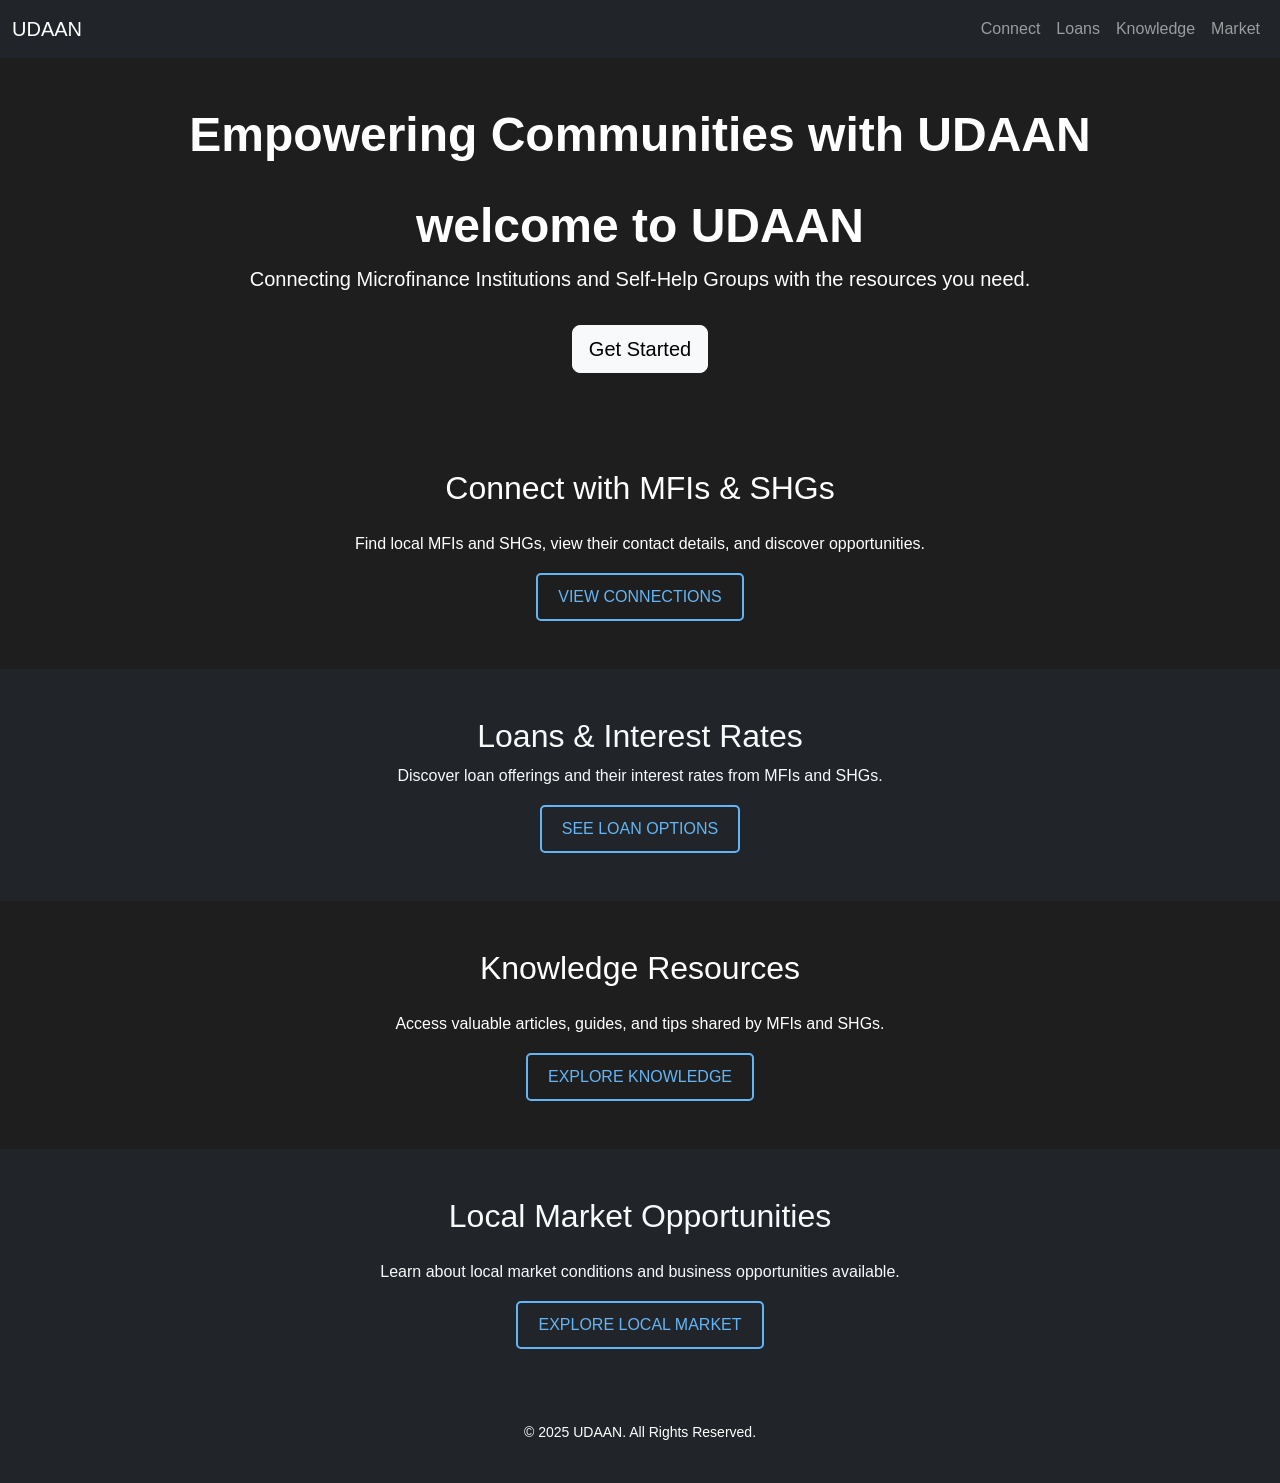
==== index.html @ 5d8a009f "changes" ====
<!DOCTYPE html>
<html lang="en">
<head>
    <meta charset="UTF-8">
    <meta name="viewport" content="width=device-width, initial-scale=1.0">
    <meta http-equiv="X-UA-Compatible" content="ie=edge">
    <title>UDAAN - Empowering through Microfinance</title>
    <link href="https://cdn.jsdelivr.net/npm/bootstrap@5.1.3/dist/css/bootstrap.min.css" rel="stylesheet">
    <link rel="stylesheet" href="styles.css">
</head>
<body class="bg-dark text-white">

    <!-- Navbar -->
    <nav class="navbar navbar-expand-lg navbar-dark bg-dark">
        <div class="container-fluid">
            <a class="navbar-brand" href="#">UDAAN</a>
            <button class="navbar-toggler" type="button" data-bs-toggle="collapse" data-bs-target="#navbarNav" aria-controls="navbarNav" aria-expanded="false" aria-label="Toggle navigation">
                <span class="navbar-toggler-icon"></span>
            </button>
            <div class="collapse navbar-collapse" id="navbarNav">
                <ul class="navbar-nav ms-auto">
                    <li class="nav-item">
                        <a class="nav-link" href="#connect">Connect</a>
                    </li>
                    <li class="nav-item">
                        <a class="nav-link" href="#loans">Loans</a>
                    </li>
                    <li class="nav-item">
                        <a class="nav-link" href="#knowledge">Knowledge</a>
                    </li>
                    <li class="nav-item">
                        <a class="nav-link" href="#market">Market</a>
                    </li>
                </ul>
            </div>
        </div>
    </nav>

    <!-- Hero Section -->
    <header class="hero text-center py-5">
        <div class="container">
            <h1 class="display-4">Empowering Communities with UDAAN</h1><br>
                <h2>welcome to UDAAN</h2>
            <p class="lead">Connecting Microfinance Institutions and Self-Help Groups with the resources you need.</p>
            <a href="#connect" class="btn btn-light btn-lg">Get Started</a>
        </div>
    </header>

    <!-- Connect Section -->
    <section id="connect" class="py-5">
        <div class="container text-center">
            <h2 class="mb-4">Connect with MFIs & SHGs</h2>
            <p>Find local MFIs and SHGs, view their contact details, and discover opportunities.</p>
            <a href="#" class="btn btn-outline-light">View Connections</a>
        </div>
    </section>

    <!-- Loans Section -->
    <section id="loans" class="bg-dark py-5">
        <div class="container text-center">
            <h2 class="text-light mb-8">Loans & Interest Rates</h2>
            <p class="text-light">Discover loan offerings and their interest rates from MFIs and SHGs.</p>
            <button class="btn btn-outline-light" data-bs-toggle="modal" data-bs-target="#loanModal">See Loan Options</button>
        </div>
    </section>

    <!-- Knowledge Section -->
    <section id="knowledge" class="py-5">
        <div class="container text-center">
            <h2 class="mb-4">Knowledge Resources</h2>
            <p>Access valuable articles, guides, and tips shared by MFIs and SHGs.</p>
            <a href="#" class="btn btn-outline-light">Explore Knowledge</a>
        </div>
    </section>

    <!-- Local Market Section -->
    <section id="market" class="bg-dark py-5">
        <div class="container text-center">
            <h2 class="text-light mb-4">Local Market Opportunities</h2>
            <p class="text-light">Learn about local market conditions and business opportunities available.</p>
            <a href="#" class="btn btn-outline-light">Explore Local Market</a>
        </div>
    </section>

    <!-- Footer -->
    <footer class="text-center py-4 bg-dark">
        <p>&copy; 2025 UDAAN. All Rights Reserved.</p>
    </footer>

    <!-- Loan Modal -->
    <div class="modal fade" id="loanModal" tabindex="-1" aria-labelledby="loanModalLabel" aria-hidden="true">
        <div class="modal-dialog">
            <div class="modal-content bg-dark text-white">
                <div class="modal-header">
                    <h5 class="modal-title" id="loanModalLabel">Loan Options</h5>
                    <button type="button" class="btn-close" data-bs-dismiss="modal" aria-label="Close"></button>
                </div>
                <div class="modal-body">
                    <ul>
                        <li><strong>Loan Type:</strong> Microloan - <strong>Interest Rate:</strong> 5%</li>
                        <li><strong>Loan Type:</strong> Education Loan - <strong>Interest Rate:</strong> 6%</li>
                        <li><strong>Loan Type:</strong> Business Loan - <strong>Interest Rate:</strong> 7%</li>
                    </ul>
                </div>
                <div class="modal-footer">
                    <button type="button" class="btn btn-outline-light" data-bs-dismiss="modal">Close</button>
                </div>
            </div>
        </div>
    </div>

    <script src="https://cdn.jsdelivr.net/npm/bootstrap@5.1.3/dist/js/bootstrap.bundle.min.js"></script>
    <script src="scripts.js"></script>
</body>
</html>
---- styles.css ----
body {
    font-family: 'Arial', sans-serif;
    margin: 0;
    line-height: 1.6;
    color: #f0f0f0; /* Light text for better contrast */
    background-color:#F7F9FC ;
}

.hero {
    background-color: #1E1E1E;
    color: white;
    padding: 80px 0;
}

.hero h1 {
    font-size: 3rem;
    font-weight: bold;
}
.hero h2{
    font-size: 3rem;
    font-weight: bold;
}
.hero p {
    font-size: 1.25rem;
    margin-bottom: 30px;
}

section {
    padding: 60px 0;
}

section#connect, section#knowledge, section#market {
    background-color: #1E1E1E;
}

.btn-outline-light {
    background-color: transparent; /* Transparent background for the button */
    border: 2px solid #64B5F6; /* Thicker border for better visibility */
    color: #64B5F6;
    padding: 10px 20px; /* Added padding for a better button size */
    border-radius: 5px; /* Rounded corners for a modern look */
    text-transform: uppercase; /* Uppercase text for emphasis */
    transition: background-color 0.3s, color 0.3s; /* Smooth transition */
    cursor: pointer;
}

.btn-outline-light:hover {
    background-color: #64B5F6;
    color: #fff;
}

footer {
    background-color: #1E1E1E;
    color: white;
   
}

footer p {
    font-size: 0.875rem;
}
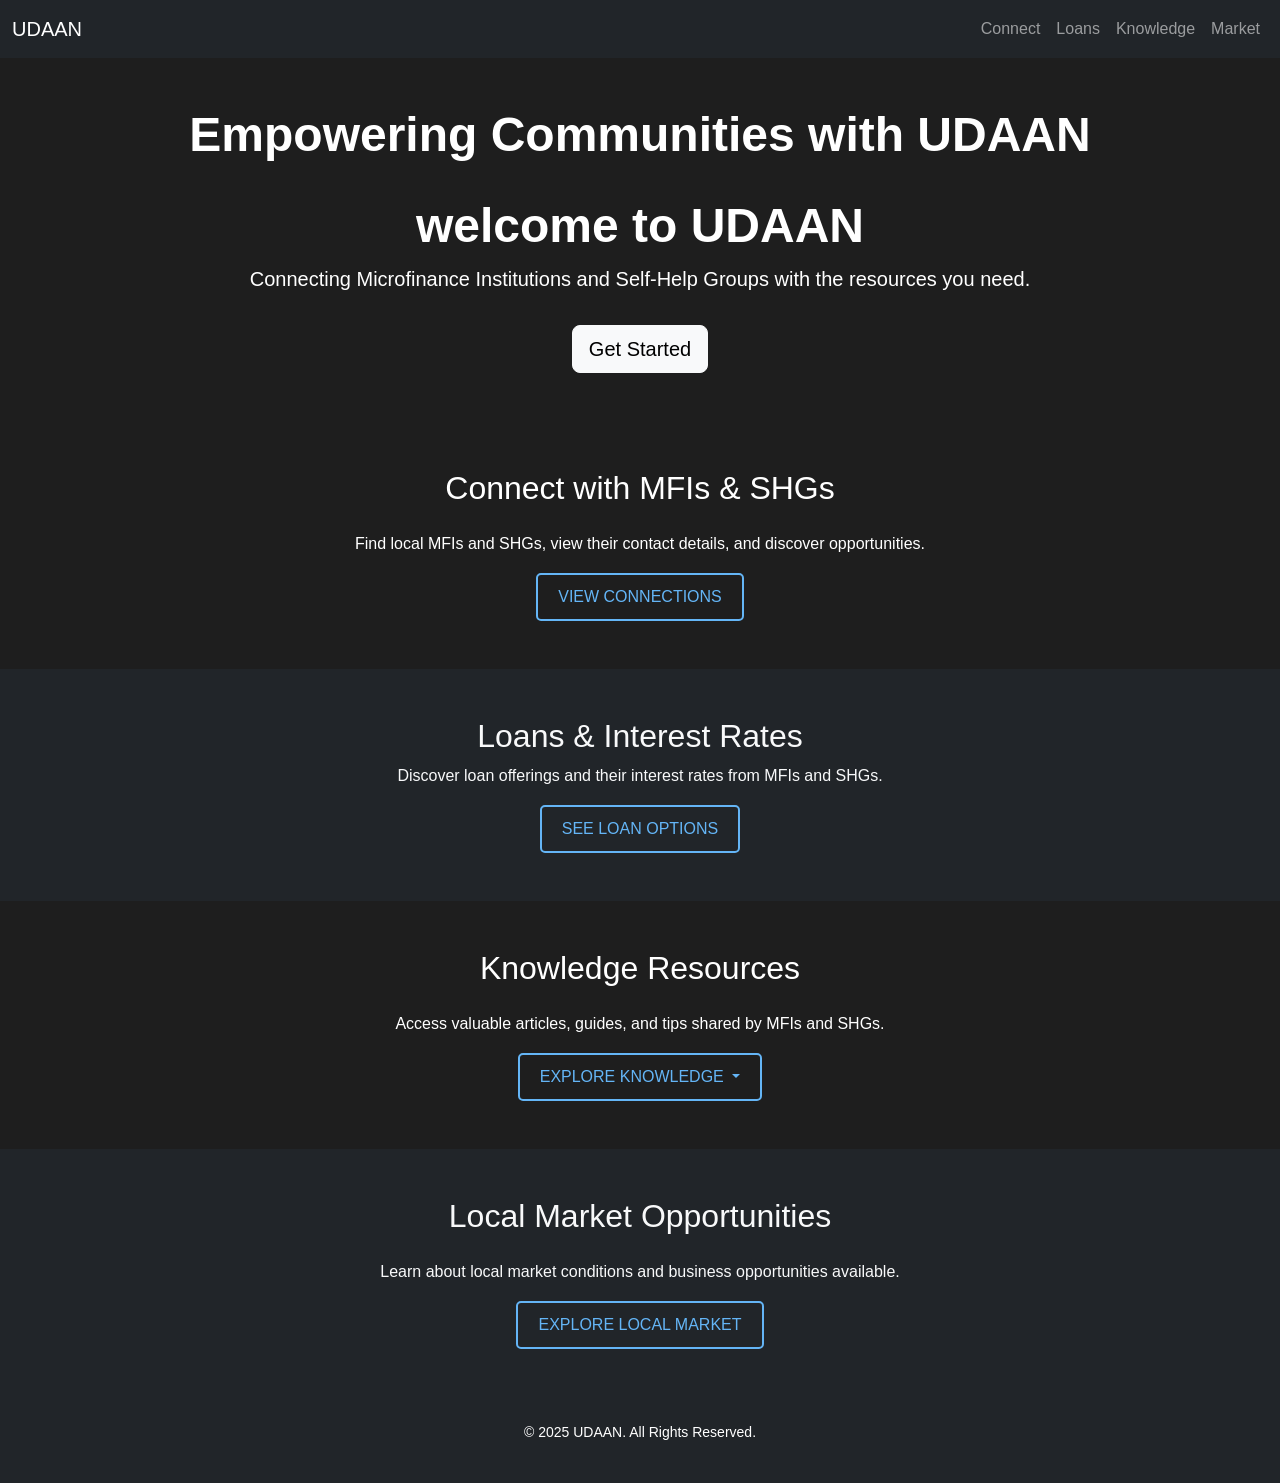
==== commit a02ab34e: "knowledge commit" ====
--- a/index.html
+++ b/index.html
@@ -67,12 +67,22 @@
     <!-- Knowledge Section -->
     <section id="knowledge" class="py-5">
         <div class="container text-center">
-            <h2 class="mb-4">Knowledge Resources</h2>
+            <h2 class="mb-4 text-white">Knowledge Resources</h2>
             <p>Access valuable articles, guides, and tips shared by MFIs and SHGs.</p>
-            <a href="#" class="btn btn-outline-light">Explore Knowledge</a>
+            <div class="dropdown">
+                <a href="#" class="btn btn-outline-light dropdown-toggle" id="dropdownMenuButton" data-toggle="dropdown" aria-haspopup="true" aria-expanded="false">
+                    Explore Knowledge
+                </a>
+                <div class="dropdown-menu" aria-labelledby="dropdownMenuButton">
+                    <a class="dropdown-item" href="#">Article 1</a>
+                    <a class="dropdown-item" href="#">Article 2</a>
+                    <a class="dropdown-item" href="#">Guide 1</a>
+                    <a class="dropdown-item" href="#">Tip 1</a>
+                </div>
+            </div>
         </div>
     </section>
-
+    
     <!-- Local Market Section -->
     <section id="market" class="bg-dark py-5">
         <div class="container text-center">
@@ -97,9 +107,10 @@
                 </div>
                 <div class="modal-body">
                     <ul>
-                        <li><strong>Loan Type:</strong> Microloan - <strong>Interest Rate:</strong> 5%</li>
+                        <li><strong>Loan Type:</strong> Micro-loan - <strong>Interest Rate:</strong> 5%</li>
                         <li><strong>Loan Type:</strong> Education Loan - <strong>Interest Rate:</strong> 6%</li>
                         <li><strong>Loan Type:</strong> Business Loan - <strong>Interest Rate:</strong> 7%</li>
+                        <li><strong>Loan Type:</strong> Startup Loan - <strong>Interest Rate:</strong> 5%</li>
                     </ul>
                 </div>
                 <div class="modal-footer">
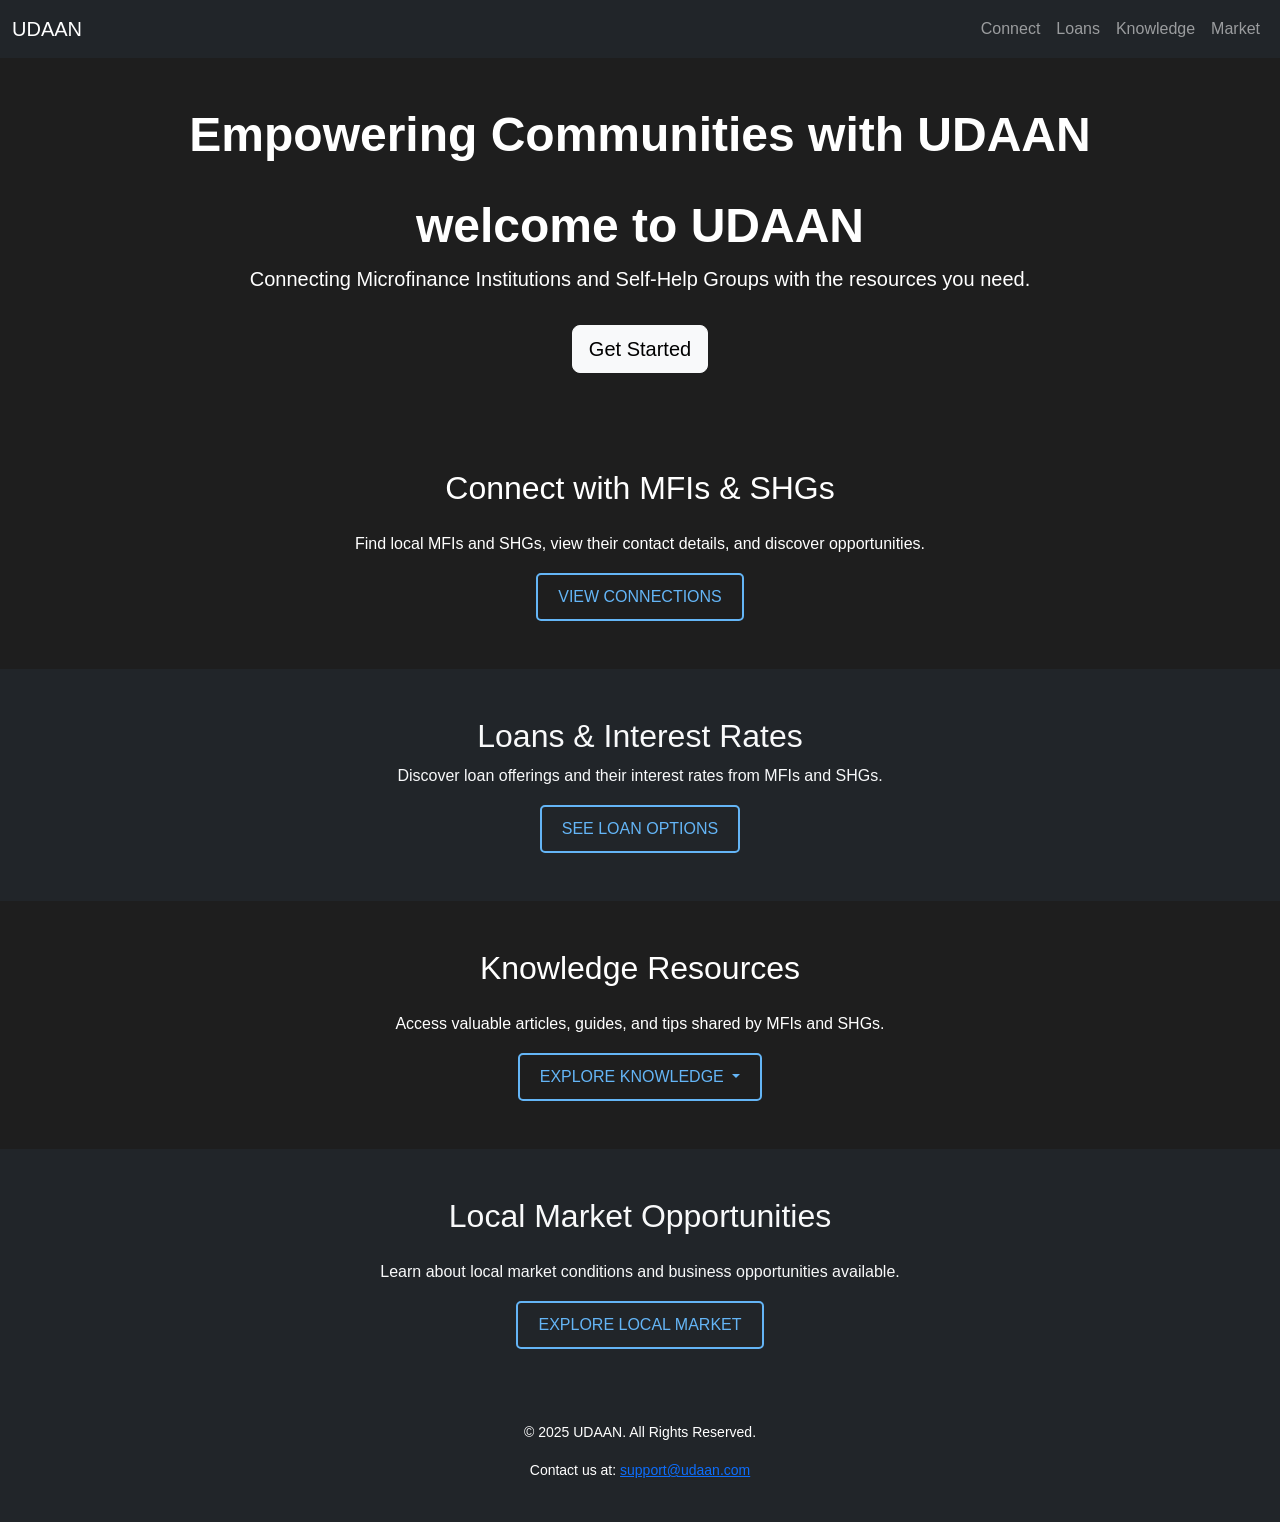
==== commit 2a253029: "contact commit" ====
--- a/index.html
+++ b/index.html
@@ -95,7 +95,8 @@
     <!-- Footer -->
     <footer class="text-center py-4 bg-dark">
         <p>&copy; 2025 UDAAN. All Rights Reserved.</p>
-    </footer>
+       <p>Contact us at: <a href="mailto:support@udaan.com">support@udaan.com</a></p>
+       </footer>
 
     <!-- Loan Modal -->
     <div class="modal fade" id="loanModal" tabindex="-1" aria-labelledby="loanModalLabel" aria-hidden="true">
--- a/styles.css
+++ b/styles.css
@@ -27,6 +27,8 @@
 
 section {
     padding: 60px 0;
+    background-color: #f0f0f0; /* Just for visibility */
+    
 }
 
 section#connect, section#knowledge, section#market {
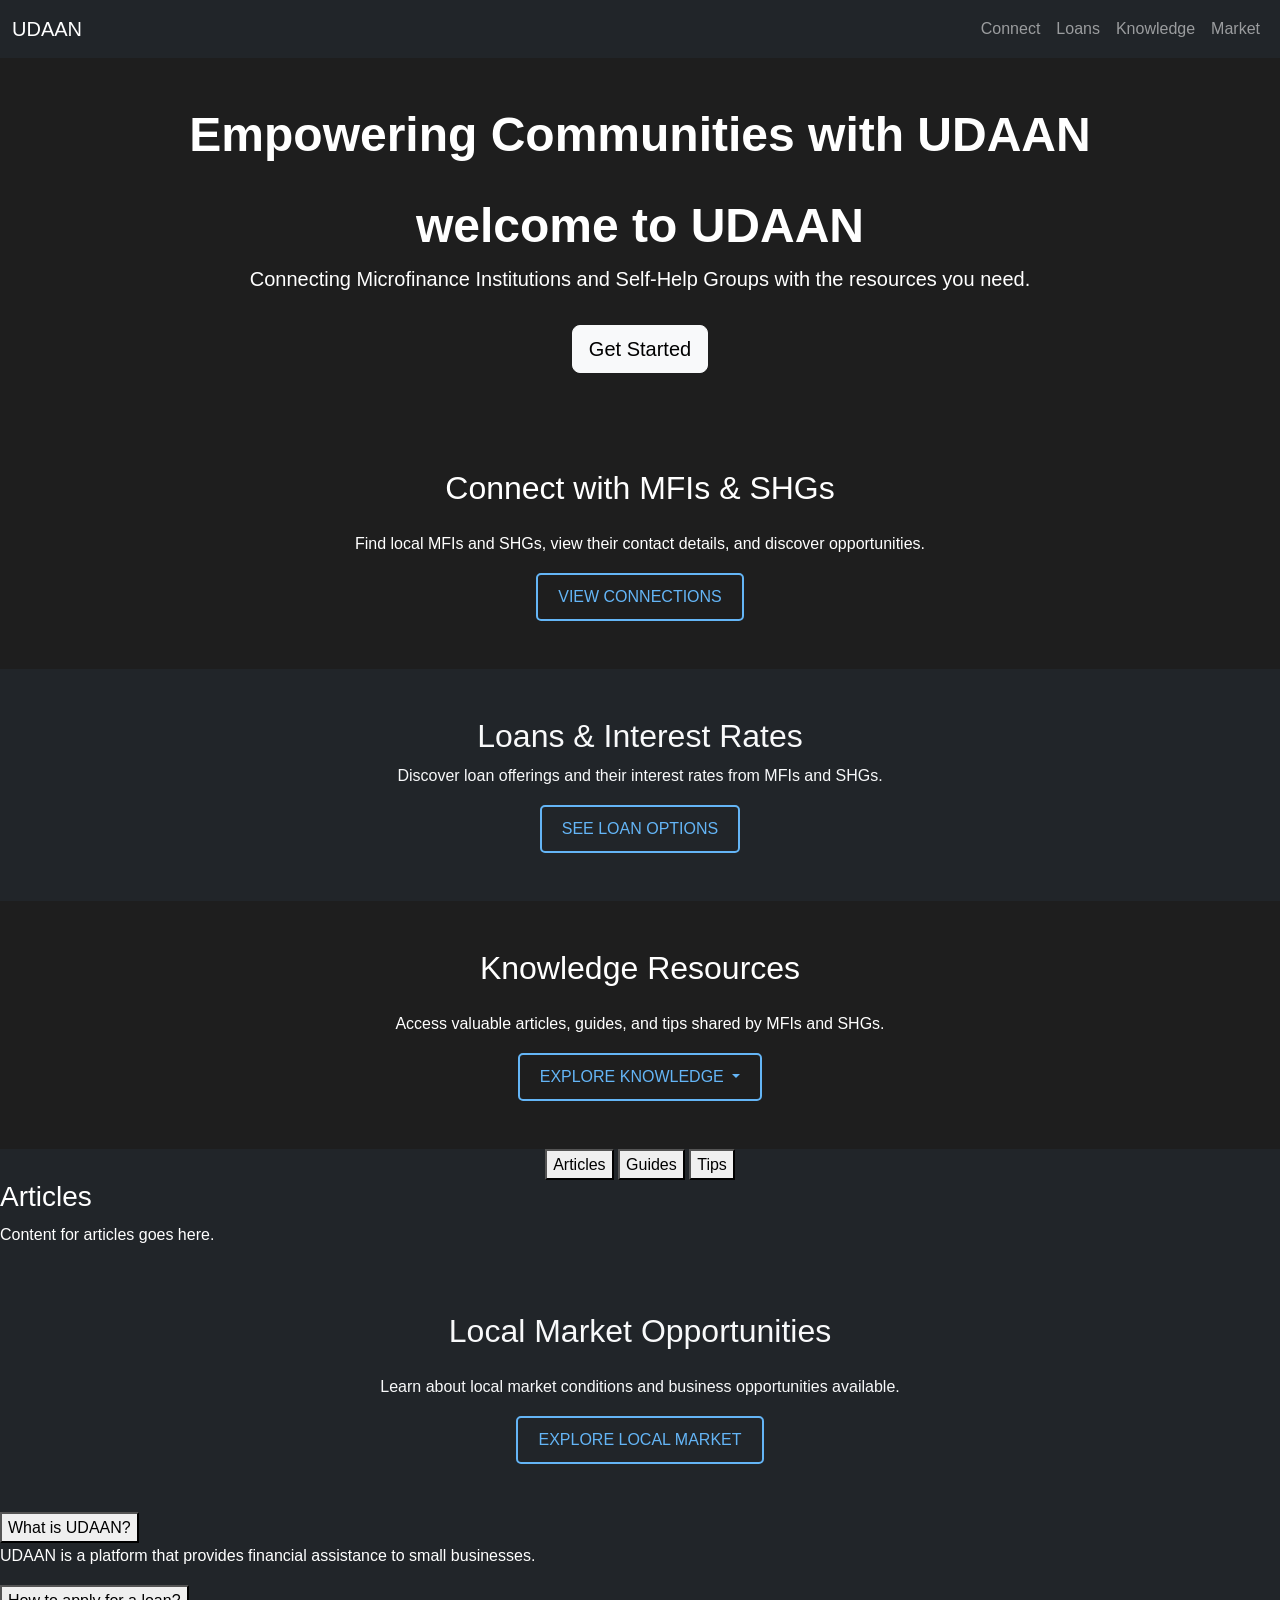
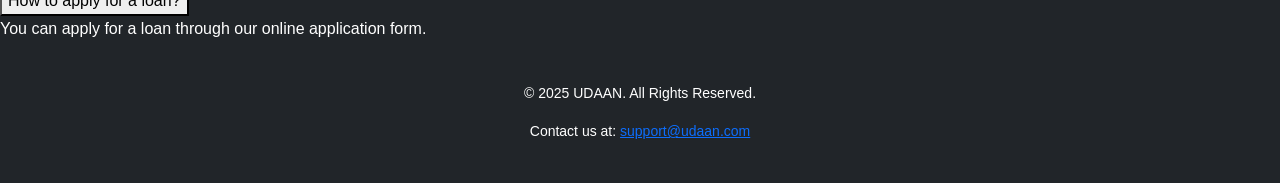
==== commit 5ce90e91: "footer commit" ====
--- a/index.html
+++ b/index.html
@@ -82,6 +82,44 @@
             </div>
         </div>
     </section>
+
+    <!-- Tabs for Knowledge Resources -->
+<div class="tabs"  align="center">
+    <button class="tablink" onclick="openTab(event, 'Articles')">Articles</button>
+    <button class="tablink" onclick="openTab(event, 'Guides')">Guides</button>
+    <button class="tablink" onclick="openTab(event, 'Tips')">Tips</button>
+</div>
+
+<div id="Articles" class="tabcontent">
+    <h3>Articles</h3>
+    <p>Content for articles goes here.</p>
+</div>
+
+<div id="Guides" class="tabcontent" style="display:none">
+    <h3>Guides</h3>
+    <p>Content for guides goes here.</p>
+</div>
+
+<div id="Tips" class="tabcontent" style="display:none">
+    <h3>Tips</h3>
+    <p>Content for tips goes here.</p>
+</div>
+
+<script>
+    function openTab(evt, tabName) {
+        var i, tabcontent, tablinks;
+        tabcontent = document.getElementsByClassName("tabcontent");
+        for (i = 0; i < tabcontent.length; i++) {
+            tabcontent[i].style.display = "none";  
+        }
+        tablinks = document.getElementsByClassName("tablink");
+        for (i = 0; i < tablinks.length; i++) {
+            tablinks[i].className = tablinks[i].className.replace(" active", "");
+        }
+        document.getElementById(tabName).style.display = "block";  
+        evt.currentTarget.className += " active";
+    }
+</script>
     
     <!-- Local Market Section -->
     <section id="market" class="bg-dark py-5">
@@ -91,6 +129,32 @@
             <a href="#" class="btn btn-outline-light">Explore Local Market</a>
         </div>
     </section>
+
+    <!-- Collapsible FAQ Section -->
+<button class="collapsible">What is UDAAN?</button>
+<div class="content">
+    <p>UDAAN is a platform that provides financial assistance to small businesses.</p>
+</div>
+
+<button class="collapsible">How to apply for a loan?</button>
+<div class="content">
+    <p>You can apply for a loan through our online application form.</p>
+</div>
+
+<script>
+    var coll = document.getElementsByClassName("collapsible");
+    for (let i = 0; i < coll.length; i++) {
+        coll[i].addEventListener("click", function() {
+            this.classList.toggle("active");
+            var content = this.nextElementSibling;
+            if (content.style.display === "block") {
+                content.style.display = "none";
+            } else {
+                content.style.display = "block";
+            }
+        });
+    }
+</script>
 
     <!-- Footer -->
     <footer class="text-center py-4 bg-dark">
--- a/styles.css
+++ b/styles.css
@@ -60,3 +60,6 @@
 footer p {
     font-size: 0.875rem;
 }
+
+
+
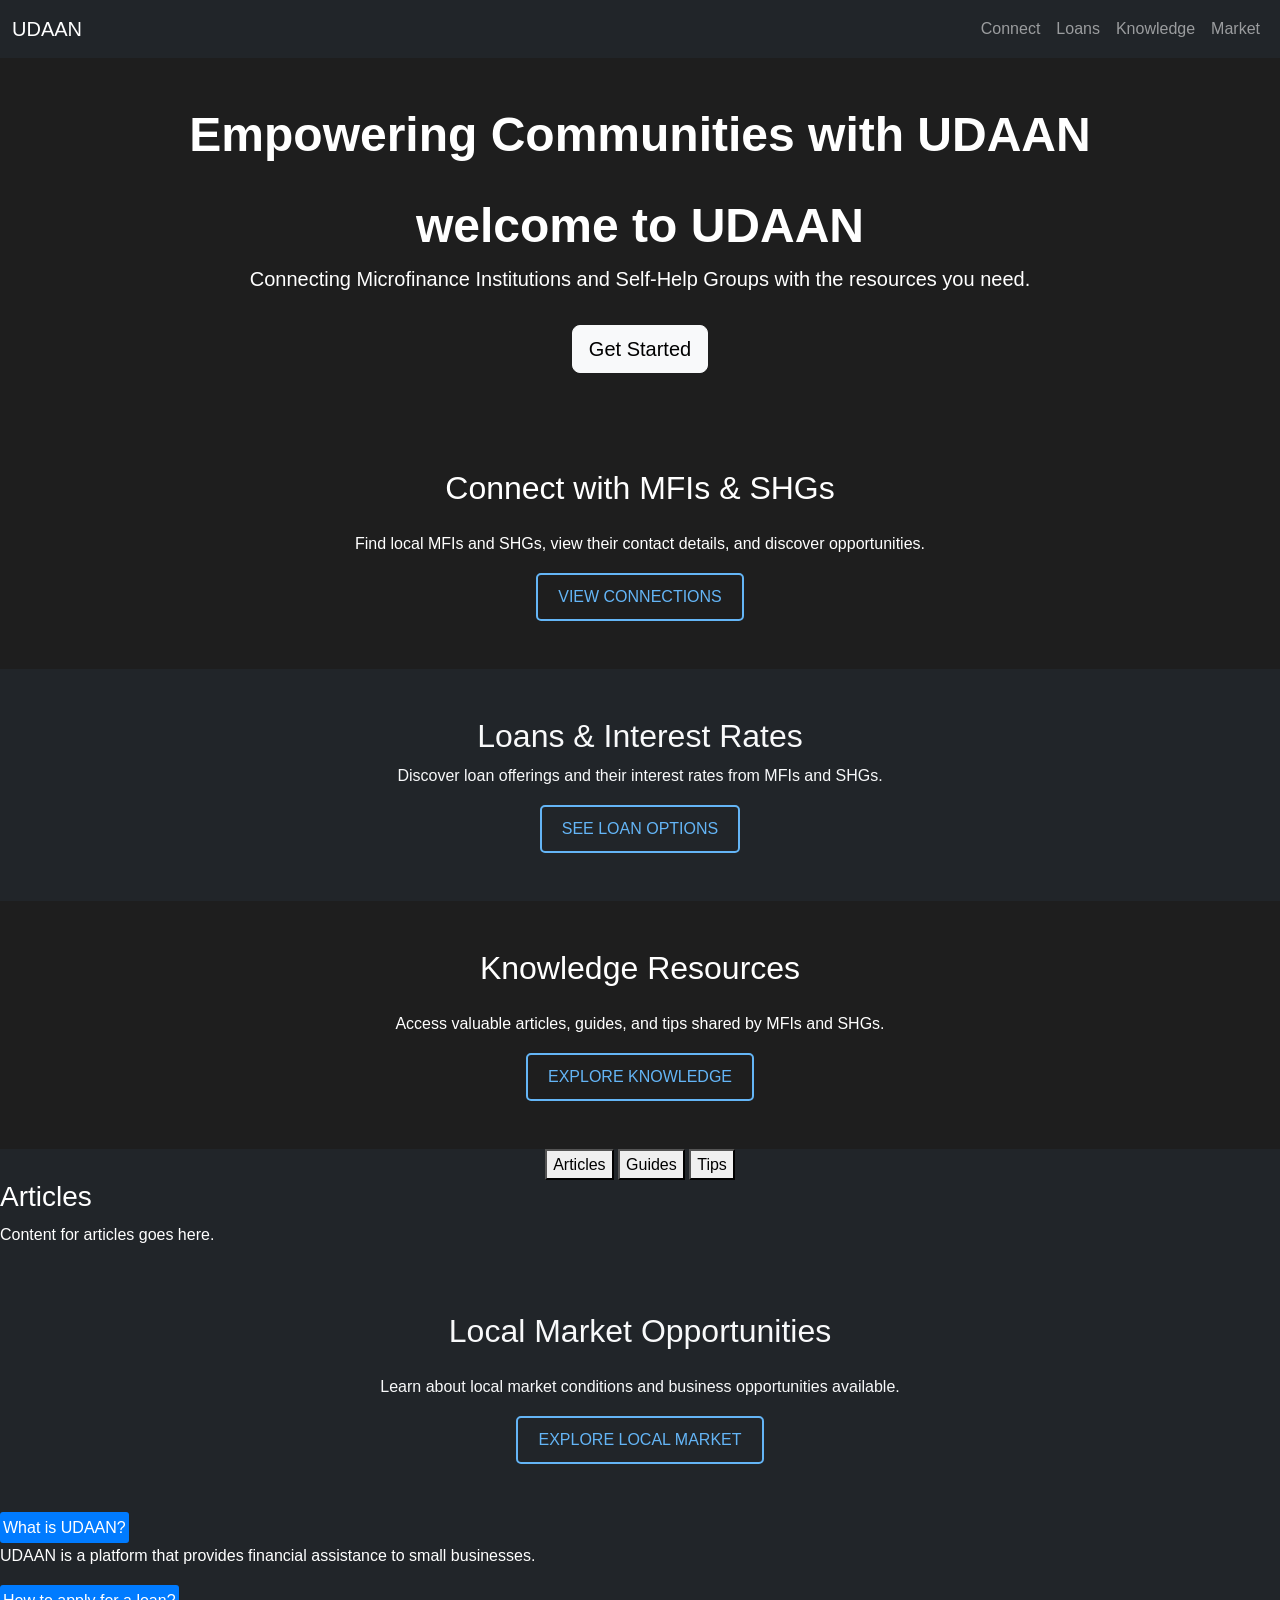
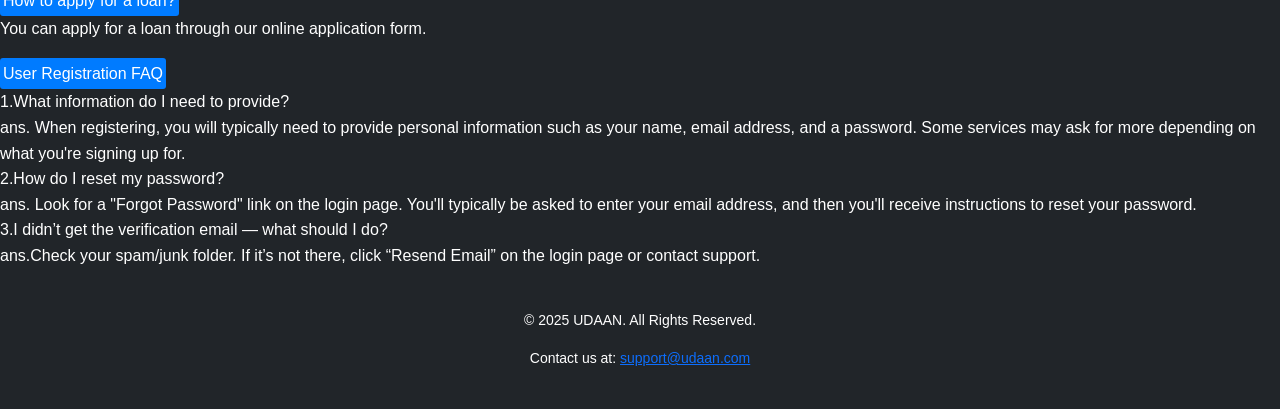
==== commit dfbca603: "FAQ commit" ====
--- a/index.html
+++ b/index.html
@@ -70,15 +70,10 @@
             <h2 class="mb-4 text-white">Knowledge Resources</h2>
             <p>Access valuable articles, guides, and tips shared by MFIs and SHGs.</p>
             <div class="dropdown">
-                <a href="#" class="btn btn-outline-light dropdown-toggle" id="dropdownMenuButton" data-toggle="dropdown" aria-haspopup="true" aria-expanded="false">
+                <a href="#" class="btn btn-outline-light ">
                     Explore Knowledge
                 </a>
-                <div class="dropdown-menu" aria-labelledby="dropdownMenuButton">
-                    <a class="dropdown-item" href="#">Article 1</a>
-                    <a class="dropdown-item" href="#">Article 2</a>
-                    <a class="dropdown-item" href="#">Guide 1</a>
-                    <a class="dropdown-item" href="#">Tip 1</a>
-                </div>
+               
             </div>
         </div>
     </section>
@@ -140,6 +135,15 @@
 <div class="content">
     <p>You can apply for a loan through our online application form.</p>
 </div>
+<button class="collapsible">User Registration FAQ</button>
+<div class="content">
+    <p>1.What information do I need to provide?<br>
+       ans. When registering, you will typically need to provide personal information such as your name, email address, and a password. Some services may ask for more depending on what you're signing up for.<br>
+         2.How do I reset my password?<br>
+      ans. Look for a "Forgot Password" link on the login page. You'll typically be asked to enter your email address, and then you'll receive instructions to reset your password.<br>
+      3.I didn’t get the verification email — what should I do?<br>
+     ans.Check your spam/junk folder. If it’s not there, click “Resend Email” on the login page or contact support. </p>
+</div>
 
 <script>
     var coll = document.getElementsByClassName("collapsible");
--- a/styles.css
+++ b/styles.css
@@ -60,6 +60,21 @@
 footer p {
     font-size: 0.875rem;
 }
+.collapsible {
+    background-color: #007bff; /* Bootstrap primary color */
+    color: white;
+    cursor: pointer;
+    padding: 3px;
+    border: none;
+    border-radius: 3px;
+    text-align: left;
+    outline: none;
+    font-size: 16px;
+    transition: background-color 0.3s ease;
+}
+
+.collapsible:hover {
+    background-color: #0056b3; /* Darker shade on hover */
+}
 
 
-
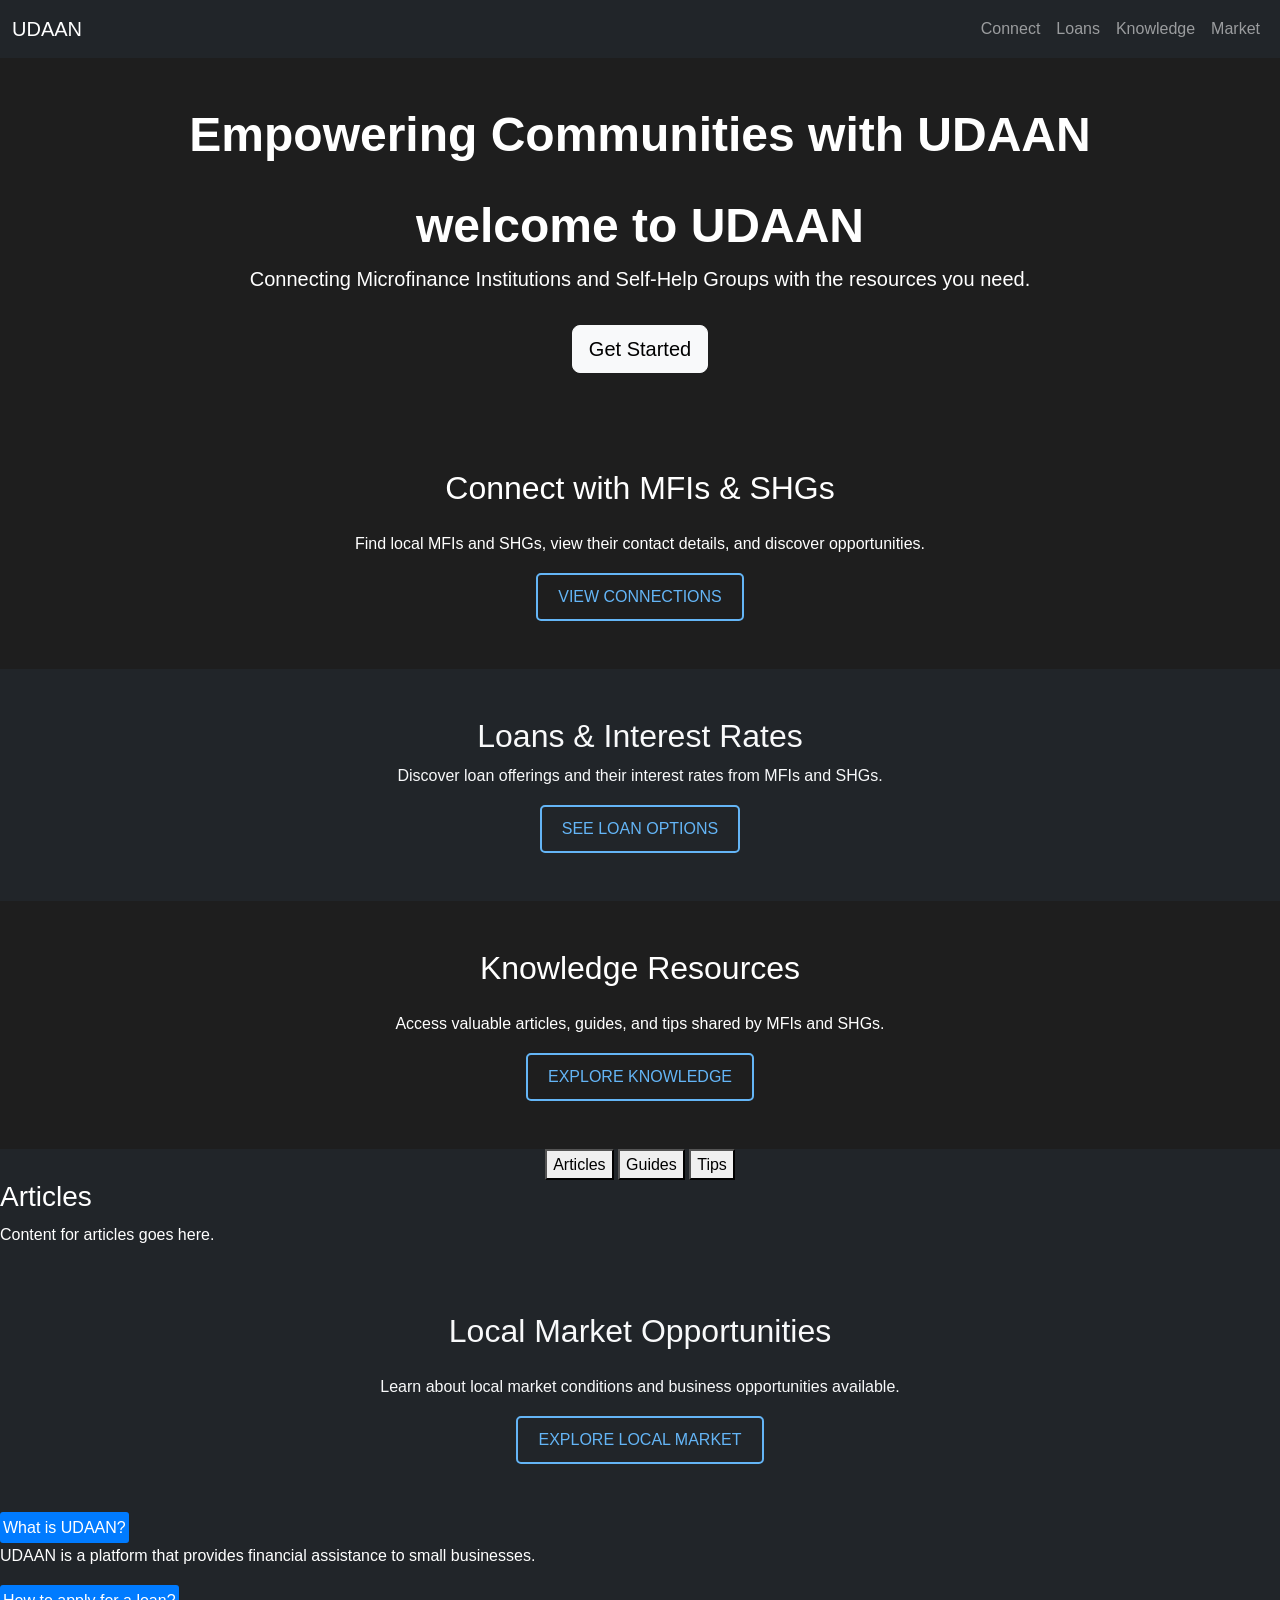
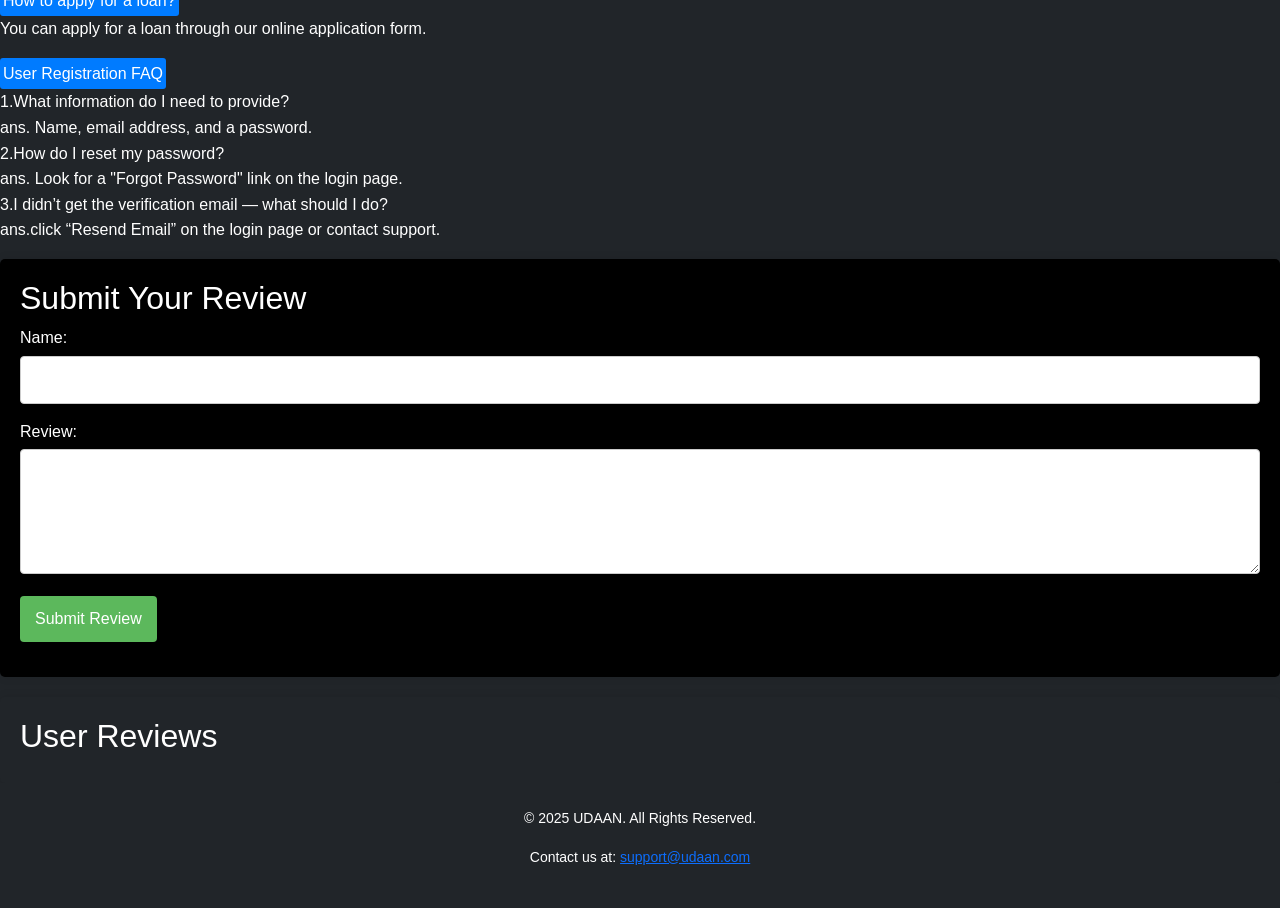
==== commit f5fc4be3: "review commit" ====
--- a/index.html
+++ b/index.html
@@ -138,11 +138,11 @@
 <button class="collapsible">User Registration FAQ</button>
 <div class="content">
     <p>1.What information do I need to provide?<br>
-       ans. When registering, you will typically need to provide personal information such as your name, email address, and a password. Some services may ask for more depending on what you're signing up for.<br>
+       ans.  Name, email address, and a password.<br>
          2.How do I reset my password?<br>
-      ans. Look for a "Forgot Password" link on the login page. You'll typically be asked to enter your email address, and then you'll receive instructions to reset your password.<br>
+      ans. Look for a "Forgot Password" link on the login page. <br>
       3.I didn’t get the verification email — what should I do?<br>
-     ans.Check your spam/junk folder. If it’s not there, click “Resend Email” on the login page or contact support. </p>
+     ans.click “Resend Email” on the login page or contact support. </p>
 </div>
 
 <script>
@@ -160,12 +160,7 @@
     }
 </script>
 
-    <!-- Footer -->
-    <footer class="text-center py-4 bg-dark">
-        <p>&copy; 2025 UDAAN. All Rights Reserved.</p>
-       <p>Contact us at: <a href="mailto:support@udaan.com">support@udaan.com</a></p>
-       </footer>
-
+    
     <!-- Loan Modal -->
     <div class="modal fade" id="loanModal" tabindex="-1" aria-labelledby="loanModalLabel" aria-hidden="true">
         <div class="modal-dialog">
@@ -188,6 +183,55 @@
             </div>
         </div>
     </div>
+    <!-- review -->
+    <div class="review-form">
+        <h2>Submit Your Review</h2>
+        <form id="reviewForm">
+            <div class="form-group">
+                <label for="name">Name:</label>
+                <input type="text" id="name" name="name" required>
+            </div>
+            <div class="form-group">
+                <label for="review">Review:</label>
+                <textarea id="review" name="review" rows="4" required></textarea>
+            </div>
+            <div class="form-group">
+                <button type="submit">Submit Review</button>
+            </div>
+        </form>
+    </div>
+
+    <div class="reviews" id="reviews">
+        <h2>User Reviews</h2>
+        <!-- Reviews will be displayed here -->
+        <script>
+            document.getElementById('reviewForm').addEventListener('submit', function(event) {
+                event.preventDefault(); // Prevent form submission
+    
+                // Get the values from the form
+                const name = document.getElementById('name').value;
+                const review = document.getElementById('review').value;
+    
+                // Create a new review element
+                const reviewElement = document.createElement('div');
+                reviewElement.classList.add('review');
+                reviewElement.innerHTML = `<strong>${name}</strong><p>${review}</p>`;
+    
+                // Append the new review to the reviews section
+                document.getElementById('reviews').appendChild(reviewElement);
+    
+                // Clear the form
+                document.getElementById('reviewForm').reset();
+            });
+        </script>
+    
+    </div>
+    <!-- Footer -->
+    <footer class="text-center py-4 bg-dark">
+        <p>&copy; 2025 UDAAN. All Rights Reserved.</p>
+       <p>Contact us at: <a href="mailto:support@udaan.com">support@udaan.com</a></p>
+       </footer>
+
 
     <script src="https://cdn.jsdelivr.net/npm/bootstrap@5.1.3/dist/js/bootstrap.bundle.min.js"></script>
     <script src="scripts.js"></script>
--- a/styles.css
+++ b/styles.css
@@ -76,5 +76,54 @@
 .collapsible:hover {
     background-color: #0056b3; /* Darker shade on hover */
 }
+.review-form {
+    background: black;
+    padding: 20px;
+    border-radius: 5px;
+    box-shadow: 0 0 10px rgba(0, 0, 0, 0.1);
+    margin-bottom: 20px;
+}
 
+.form-group {
+    margin-bottom: 15px;
+}
 
+.form-group label {
+    display: block;
+    margin-bottom: 5px;
+}
+
+.form-group input, .form-group textarea {
+    width: 100%;
+    padding: 10px;
+    border: 1px solid #ccc;
+    border-radius: 4px;
+}
+
+.form-group button {
+    background-color: #5cb85c;
+    color: white;
+    border: none;
+    padding: 10px 15px;
+    border-radius: 4px;
+    cursor: pointer;
+}
+
+.reviews {
+    background: Teal#323632 ;
+    padding: 20px;
+    border-radius: 5px;
+    box-shadow: 0 0 10px rgba(0, 0, 0, 0.1);
+}
+
+.review {
+    border-bottom: 1px solid #ccc;
+    padding: 10px 0;
+   
+}
+
+.review:last-child {
+    border-bottom: none;
+}
+```
+
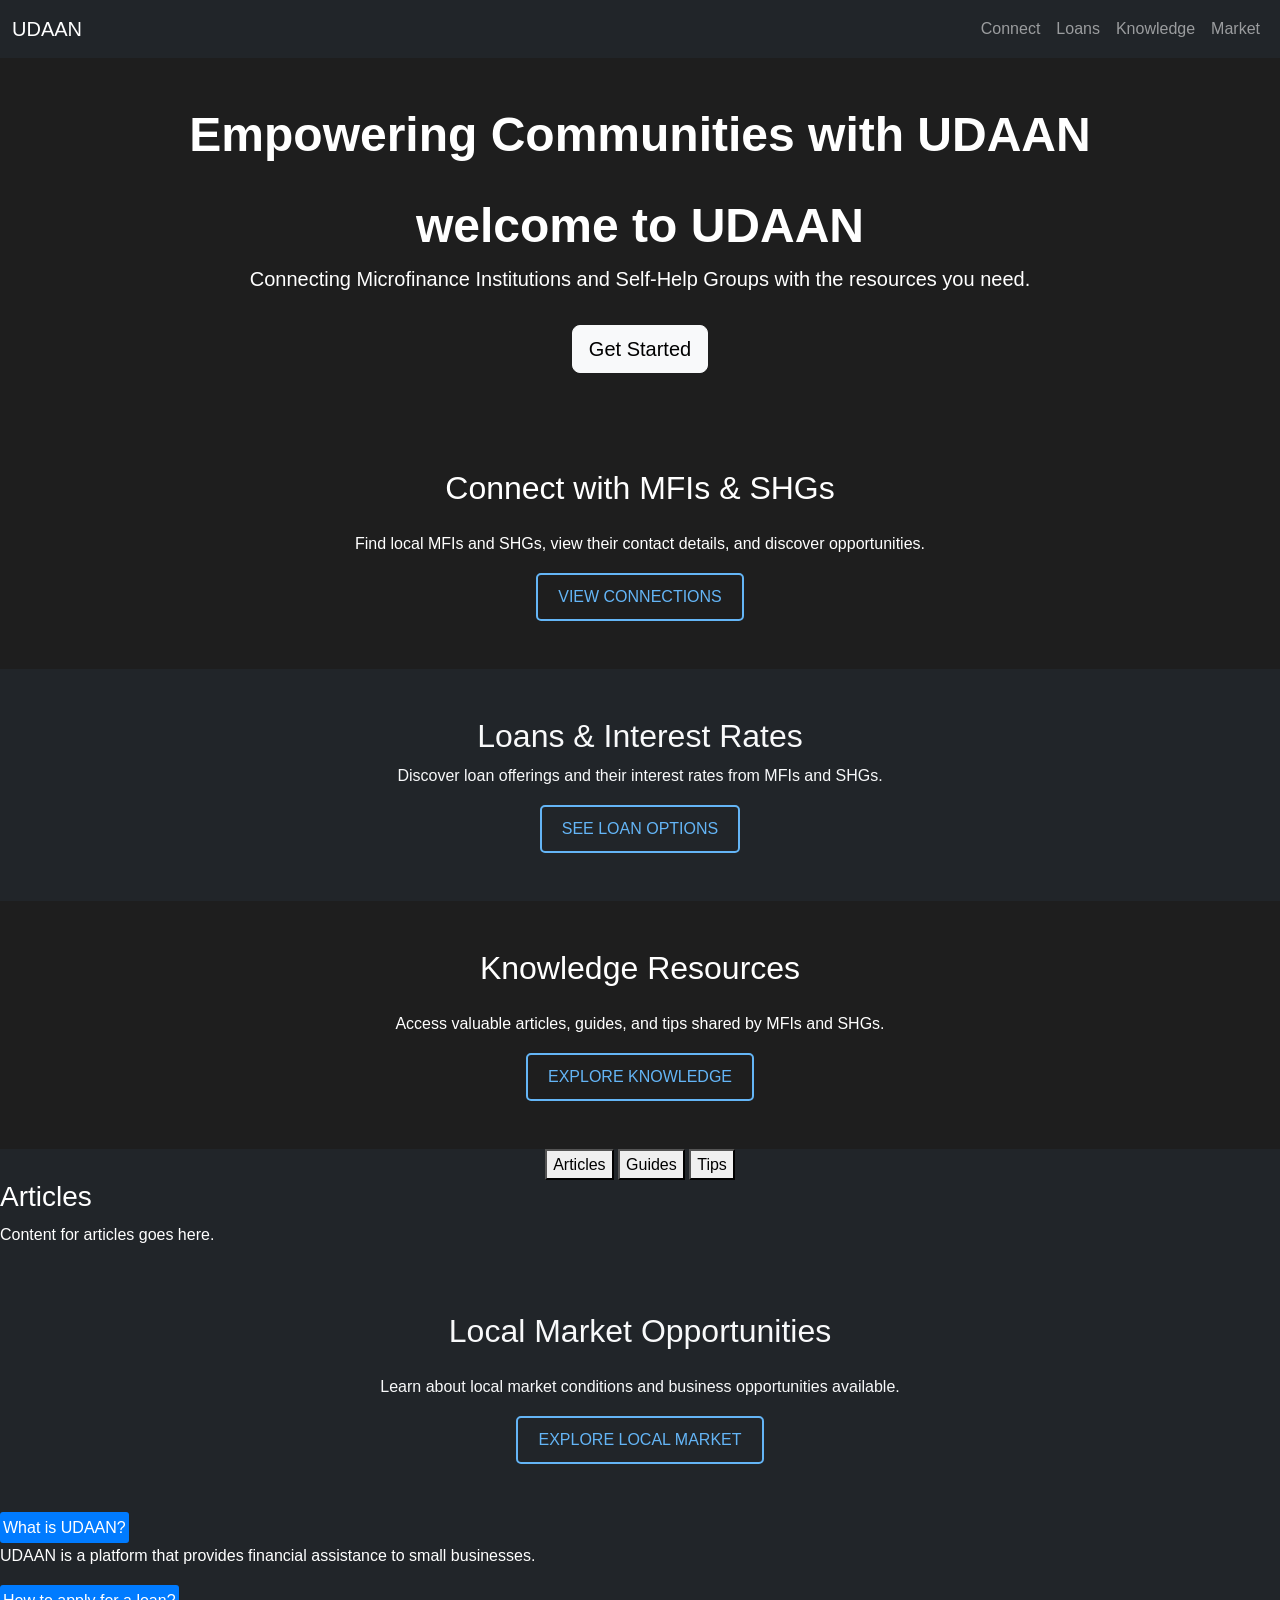
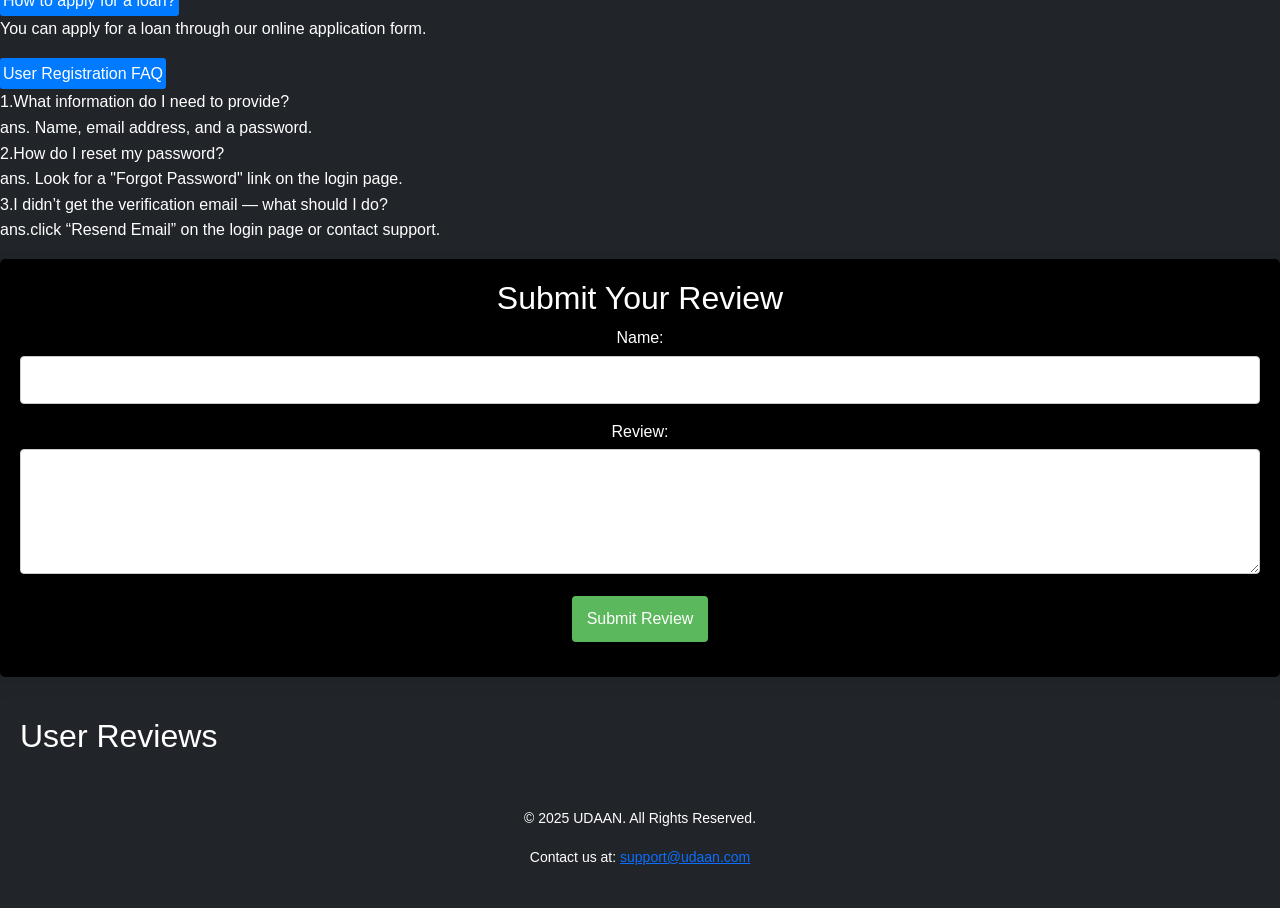
==== commit 484cab58: "review box" ====
--- a/index.html
+++ b/index.html
@@ -184,7 +184,7 @@
         </div>
     </div>
     <!-- review -->
-    <div class="review-form">
+    <div class="review-form"  align="center">
         <h2>Submit Your Review</h2>
         <form id="reviewForm">
             <div class="form-group">
